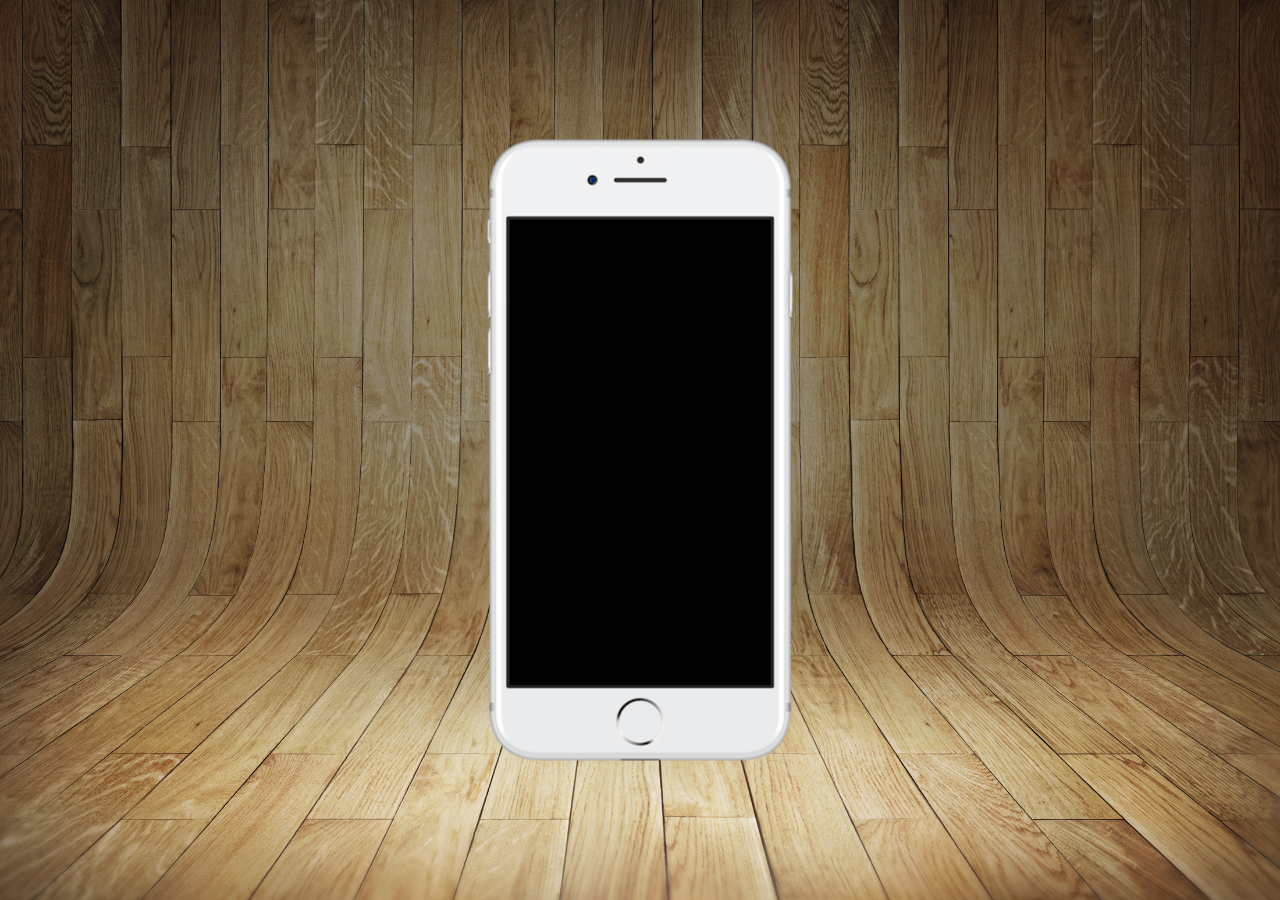
==== index.html @ f7bd11ba "Criei projeto-social" ====
<!DOCTYPE html>
<html lang="pt-br">
<head>
    <meta charset="UTF-8">
    <meta name="viewport" content="width=device-width, initial-scale=1.0">
    <title>Projeto Redes Sociais</title>
    <link rel="shortcut icon" href="favicon.ico" type="image/x-icon">
    <link rel="stylesheet" href="estilos/style.css">
</head>
<body>
    <main>
        <section id="telefone">

        </section>
        <section id="redes-sociais">

        </section>
    </main>
</body>
</html>
---- estilos/style.css ----
* {
    margin: 0px;
    padding: 0px;
    font-family: Arial, Helvetica, sans-serif;
}
html, body {
    height:100vh;
    width: 100vw;
    background-color: black;
}
body {
    background-image: url('../imagens/fundo-madeira.jpg');
    background-repeat: no-repeat;
    background-position: top center;
    background-size: cover;
}
main {
    height: 100vh;
    position: relative;

}
section#telefone {
    height: 627px;
    width: 311px;
    margin: auto;
    position: absolute;
    top: 50%;
    left: 50%;
    transform: translate(-50%, -50%);
    background-image: url(../imagens/frame-iphone.png);
    background-repeat: no-repeat;
    background-size: contain;
}
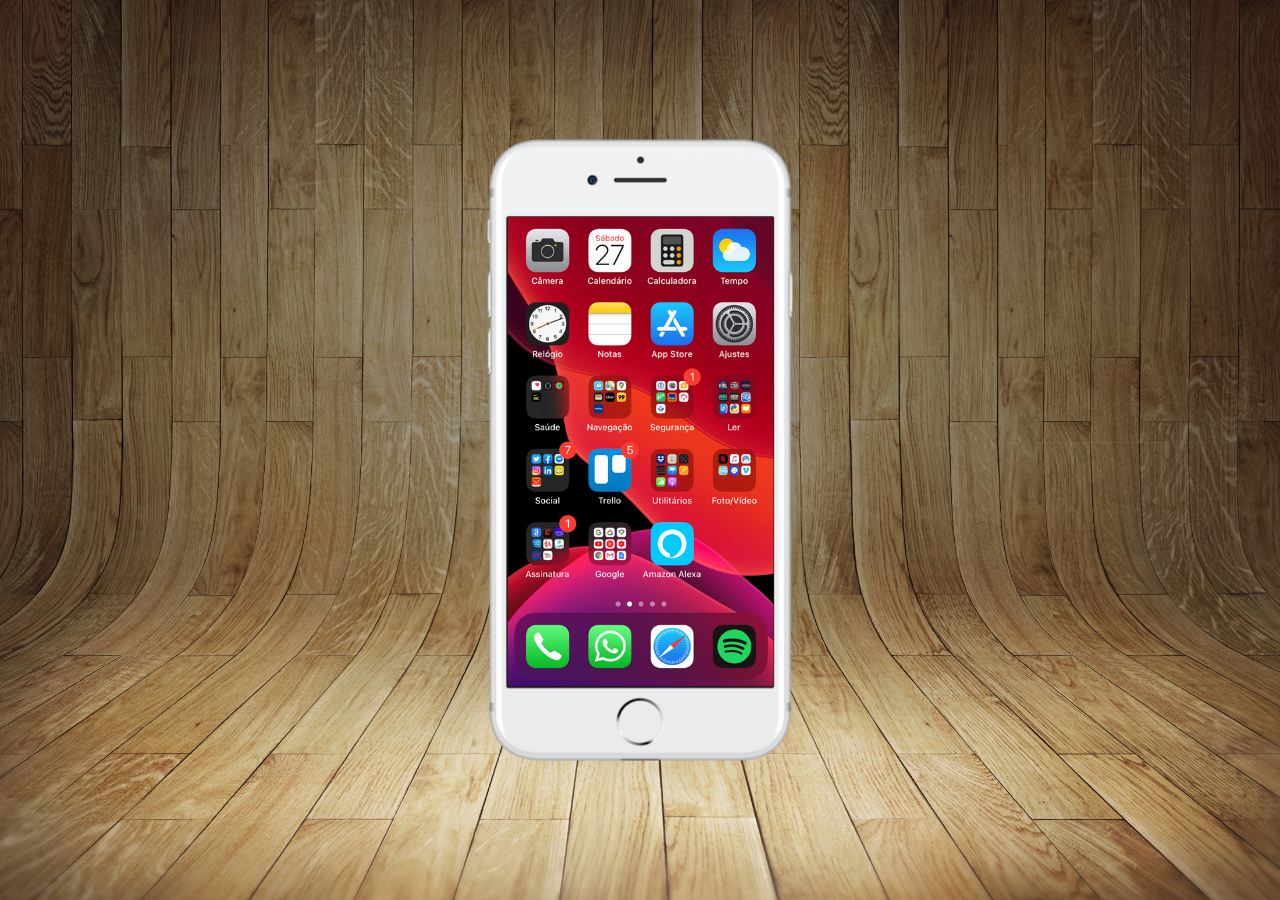
==== commit a29d9da4: "Atualizei" ====
--- a/index.html
+++ b/index.html
@@ -10,7 +10,7 @@
 <body>
     <main>
         <section id="telefone">
-
+            <iframe src="home.html" name="tela" id="tela" frameborder="0" name></iframe>
         </section>
         <section id="redes-sociais">
 
--- a/estilos/style.css
+++ b/estilos/style.css
@@ -30,4 +30,12 @@
     background-image: url(../imagens/frame-iphone.png);
     background-repeat: no-repeat;
     background-size: contain;
+}
+iframe#tela {
+    height: 470px;
+    width: 266px;
+    position: relative;
+    top: 50.3%;
+    left: 45.3%;
+    transform: translate(-44.3%, -50%);
 }
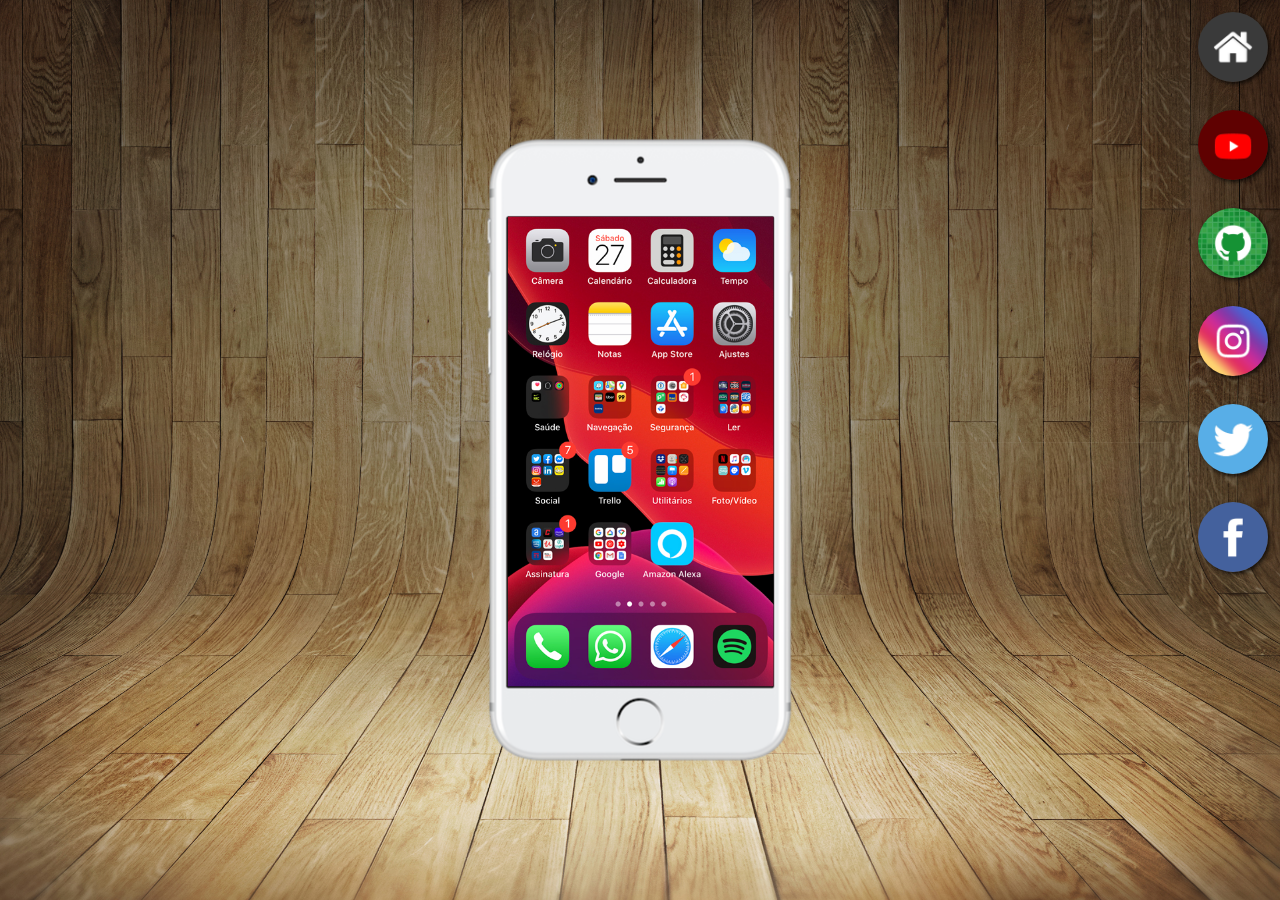
==== commit a63255b7: "Botões laterais" ====
--- a/index.html
+++ b/index.html
@@ -10,10 +10,15 @@
 <body>
     <main>
         <section id="telefone">
-            <iframe src="home.html" name="tela" id="tela" frameborder="0" name></iframe>
+            <iframe src="home.html" name="tela" id="tela" frameborder="0" name>Seu navegador não é compativel</iframe>
         </section>
         <section id="redes-sociais">
-
+            <a href="" target="tela"> <img src="imagens/logo-home.jpg" alt="Home"></a> <br>
+            <a href="" target="tela"> <img src="imagens/logo-youtube.jpg" alt="youtube"></a> <br>
+            <a href="" target="tela"> <img src="imagens/logo-github.jpg" alt="github"></a> <br>
+            <a href="" target="tela"> <img src="imagens/logo-instagram.jpg" alt="instagram"></a> <br>
+            <a href="" target="tela"><img src="imagens/logo-twitter.jpg" alt="twitter"></a> <br>
+            <a href="" target="tela"> <img src="imagens/logo-facebook.jpg" alt="facebook"></a> <br>
         </section>
     </main>
 </body>
--- a/estilos/style.css
+++ b/estilos/style.css
@@ -38,4 +38,20 @@
     top: 50.3%;
     left: 45.3%;
     transform: translate(-44.3%, -50%);
+}
+section#redes-sociais {
+    text-align: right;
+}
+section#redes-sociais img {
+    width: 70px;
+    margin: 12px;
+    border-radius: 50px;
+    box-shadow: 2px 2px 4px rgba(0, 0, 0, 0.747);
+    
+}
+section#redes-sociais img:hover {
+    border: 2px solid rgba(255, 255, 255, 0.712);
+    transform: translate(-3px, -3px);
+    box-shadow: 5px 5px 8px rgba(0, 0, 0, 0.719);
+    transition: transform 0.5s, border 1s;
 }
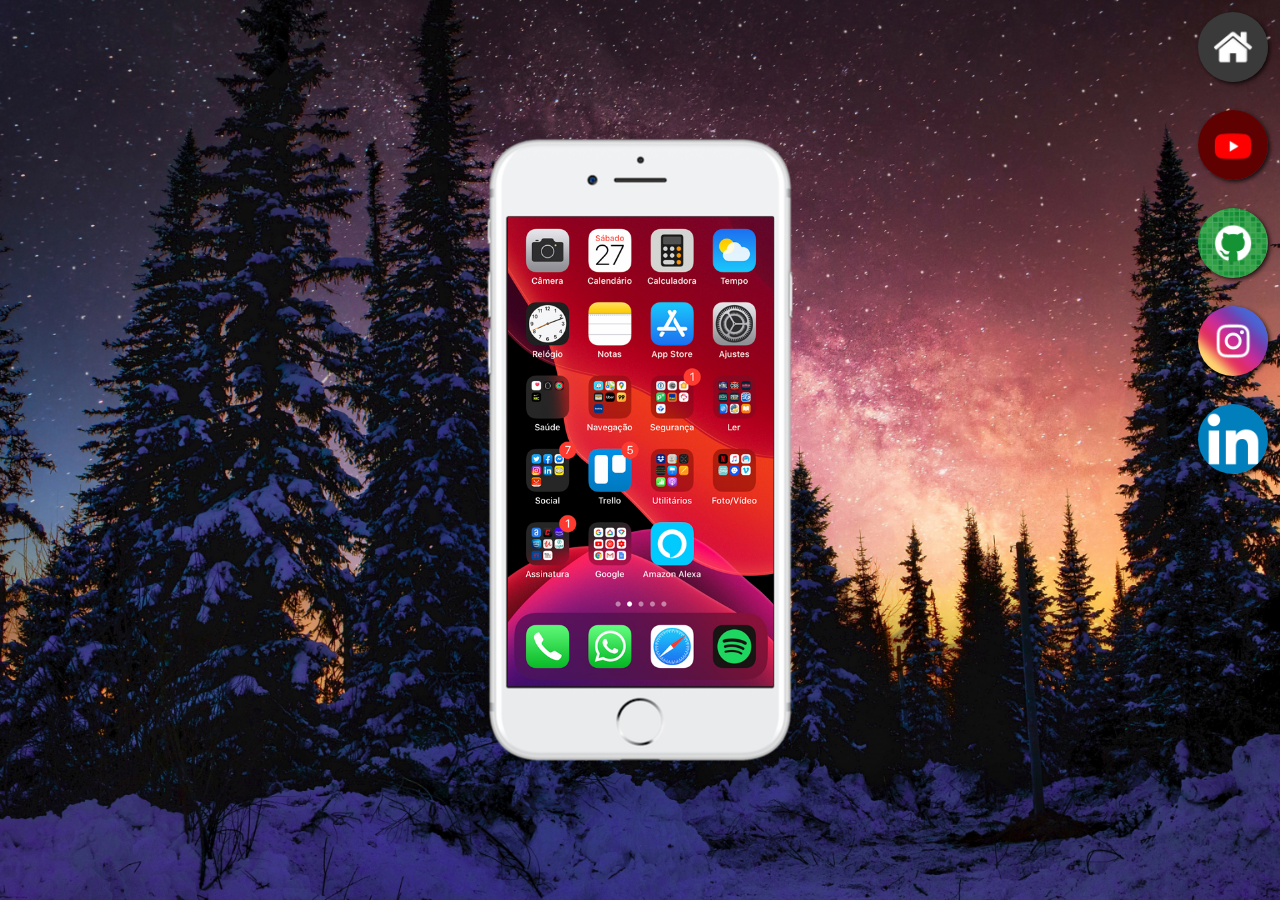
==== commit 209f64d0: "Atualizei com minha sociais e o fundo body" ====
--- a/index.html
+++ b/index.html
@@ -13,12 +13,11 @@
             <iframe src="home.html" name="tela" id="tela" frameborder="0" name>Seu navegador não é compativel</iframe>
         </section>
         <section id="redes-sociais">
-            <a href="" target="tela"> <img src="imagens/logo-home.jpg" alt="Home"></a> <br>
-            <a href="" target="tela"> <img src="imagens/logo-youtube.jpg" alt="youtube"></a> <br>
-            <a href="" target="tela"> <img src="imagens/logo-github.jpg" alt="github"></a> <br>
-            <a href="" target="tela"> <img src="imagens/logo-instagram.jpg" alt="instagram"></a> <br>
-            <a href="" target="tela"><img src="imagens/logo-twitter.jpg" alt="twitter"></a> <br>
-            <a href="" target="tela"> <img src="imagens/logo-facebook.jpg" alt="facebook"></a> <br>
+            <a href="home.html" target="tela"> <img src="imagens/logo-home.jpg" alt="Home"></a> <br>
+            <a href="youtube.html" target="tela"> <img src="imagens/logo-youtube.jpg" alt="youtube"></a> <br>
+            <a href="github.html" target="tela"> <img src="imagens/logo-github.jpg" alt="github"></a> <br>
+            <a href="instagram.html" target="tela"> <img src="imagens/logo-instagram.jpg" alt="instagram"></a> <br>
+            <a href="twitter.html" target="tela"><img src="imagens/logo-linkedin.png" alt="twitter"></a> <br>
         </section>
     </main>
 </body>
--- a/estilos/style.css
+++ b/estilos/style.css
@@ -9,7 +9,7 @@
     background-color: black;
 }
 body {
-    background-image: url('../imagens/fundo-madeira.jpg');
+    background-image: url('../imagens/fundo-snowfall.jpg');
     background-repeat: no-repeat;
     background-position: top center;
     background-size: cover;
@@ -50,7 +50,7 @@
     
 }
 section#redes-sociais img:hover {
-    border: 2px solid rgba(255, 255, 255, 0.712);
+    border: 3.5px solid rgba(255, 255, 255, 0.712);
     transform: translate(-3px, -3px);
     box-shadow: 5px 5px 8px rgba(0, 0, 0, 0.719);
     transition: transform 0.5s, border 1s;
